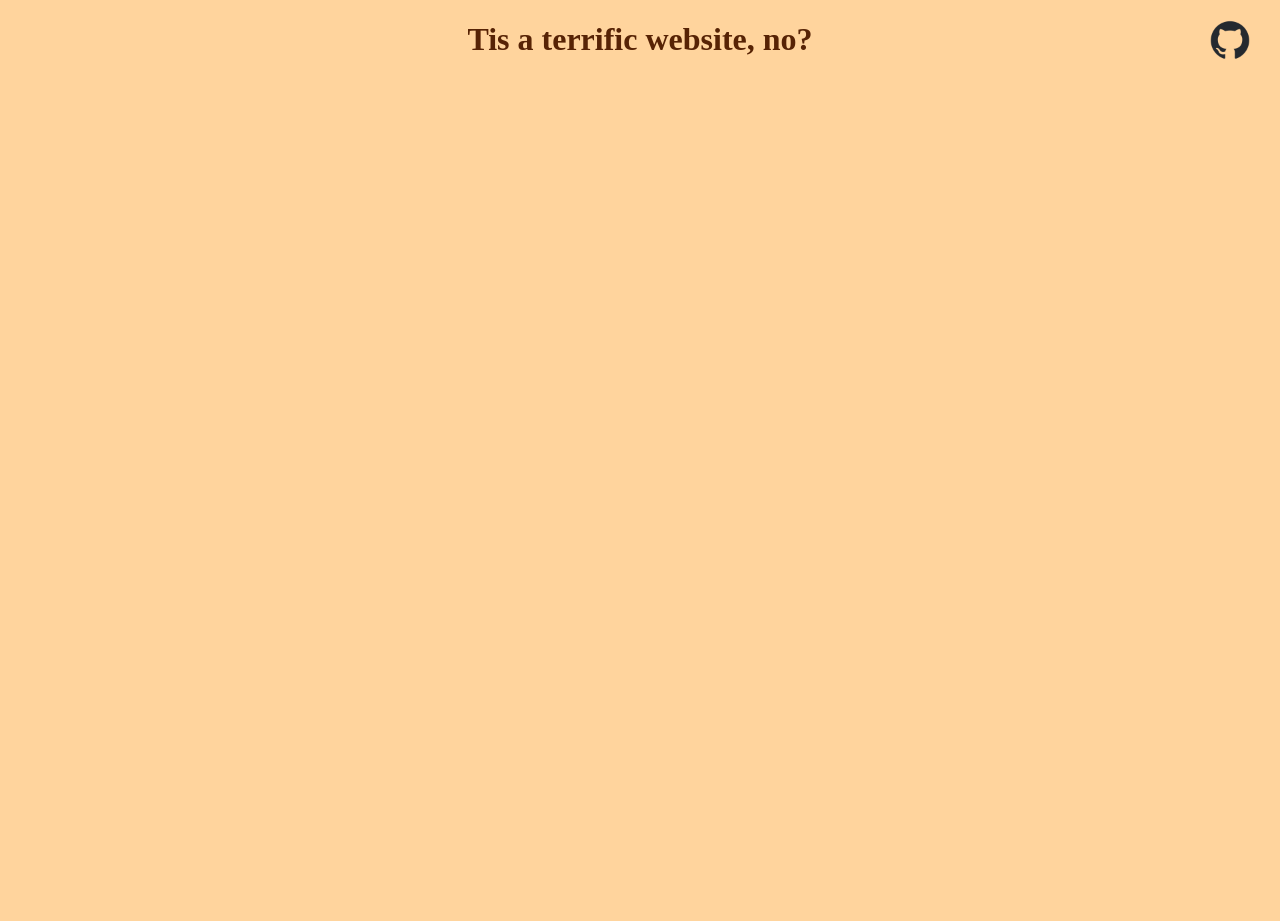
==== index.html @ 5a33f630 "New Files Added, Some Formatting" ====
<!DOCTYPE html>
<html lang="en">
<head>
  <meta charset="UTF-8">
  <title>The Nothing Website</title>
  <link rel="stylesheet" href="style.css">
</head>

<body>
	<h1>Tis a terrific website, no?</h1>

	<a href="https://github.com/Memore-is/The-Nohing-Website" target="_blank">
		<img src="github-mark.png" id="mark">
	</a>

	<script src="script.js"></script>
</body>
</html>
---- style.css ----
body {
  background: #ffd49d;
  color: rgb(87, 35, 5);
  font-family: 'Times New Roman', Times, serif;
  height: 100vh;
  margin: 0;
  overflow: hidden;
}

h1 {
  text-align: center;
}

#mark {
  position: fixed;
  top: 20px;
  right: 30px;
  width: 40px;
  cursor: pointer;
}
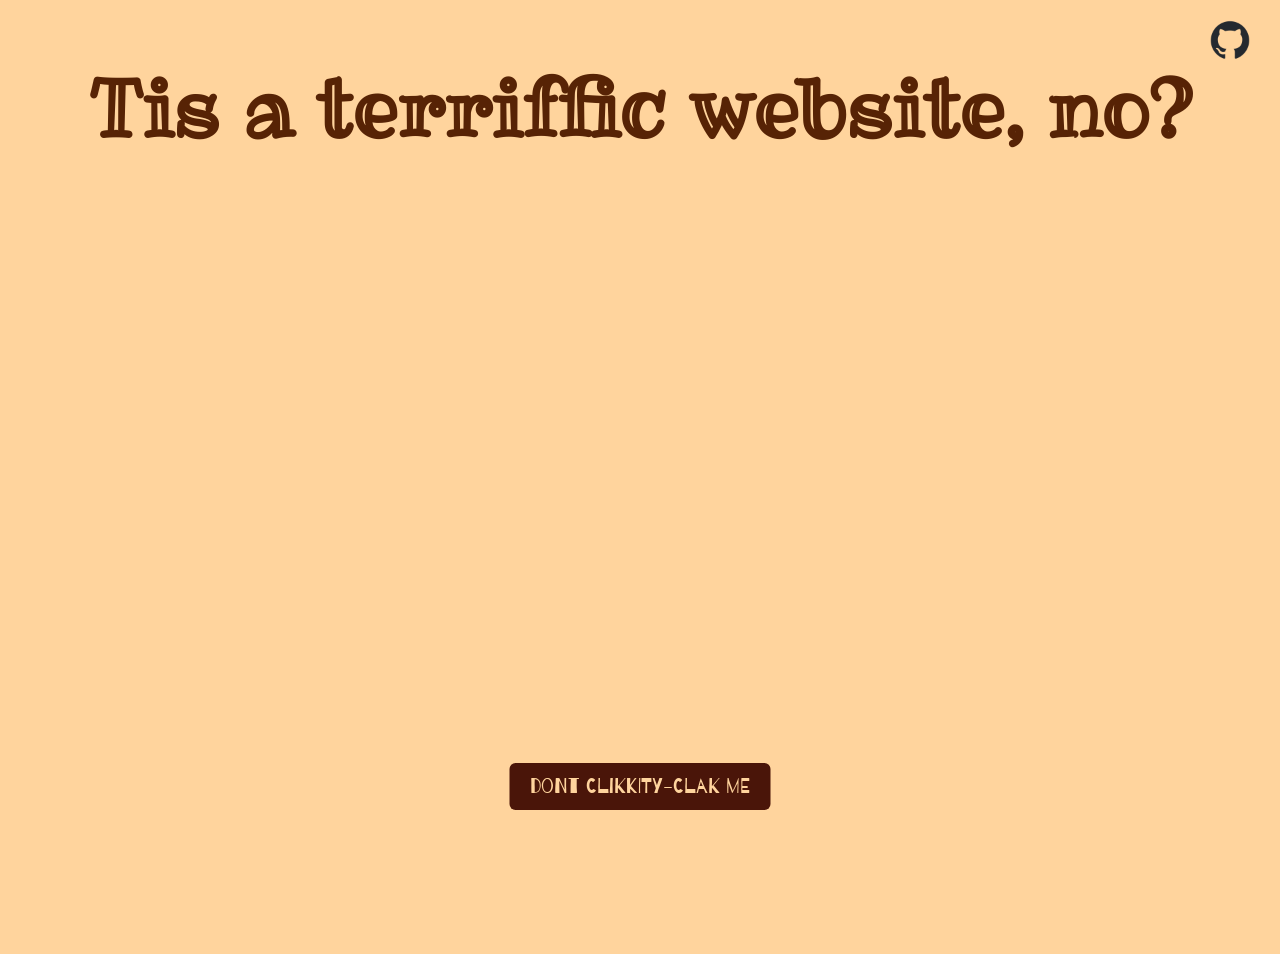
==== commit e6c31f26: "New Fonts and More Fun" ====
--- a/index.html
+++ b/index.html
@@ -1,15 +1,20 @@
 <!DOCTYPE html>
 <html lang="en">
 <head>
-  <meta charset="UTF-8">
-  <title>The Nothing Website</title>
-  <link rel="stylesheet" href="style.css">
+	<meta charset="UTF-8">
+	<title>The Nothing Website</title>
+	<link rel="stylesheet" href="style.css">
+	<link rel="preconnect" href="https://fonts.googleapis.com">
+	<link rel="preconnect" href="https://fonts.gstatic.com" crossorigin>
+	<link href="https://fonts.googleapis.com/css2?family=Barrio&family=Ribeye+Marrow&display=swap" rel="stylesheet">
 </head>
 
 <body>
-	<h1>Tis a terrific website, no?</h1>
+	<h1>Tis a terriffic website, no?</h1>
 
-	<a href="https://github.com/Memore-is/The-Nohing-Website" target="_blank">
+	<button>dont clikkity-clak me</button>
+
+	<a href="https://github.com/Memore-is/The-Nothing-Website" target="_blank">
 		<img src="github-mark.png" id="mark">
 	</a>
 
--- a/style.css
+++ b/style.css
@@ -1,7 +1,8 @@
 body {
   background: #ffd49d;
   color: rgb(87, 35, 5);
-  font-family: 'Times New Roman', Times, serif;
+  font-family: 'Ribeye Marrow', system-ui;
+  font-size: 40px;
   height: 100vh;
   margin: 0;
   overflow: hidden;
@@ -11,6 +12,23 @@
   text-align: center;
 }
 
+button {
+  background-color: rgb(74, 21, 9);
+  color: #ffd49d;
+  font-size: 20px;
+  font-family: 'Barrio', system-ui;
+  border: none;
+  border-radius: 6px;
+
+  position: absolute;
+  bottom: 10%;
+  left: 50%;
+  transform: translateX(-50%);
+  cursor: pointer;
+  padding: 12px 20px;
+
+}
+
 #mark {
   position: fixed;
   top: 20px;
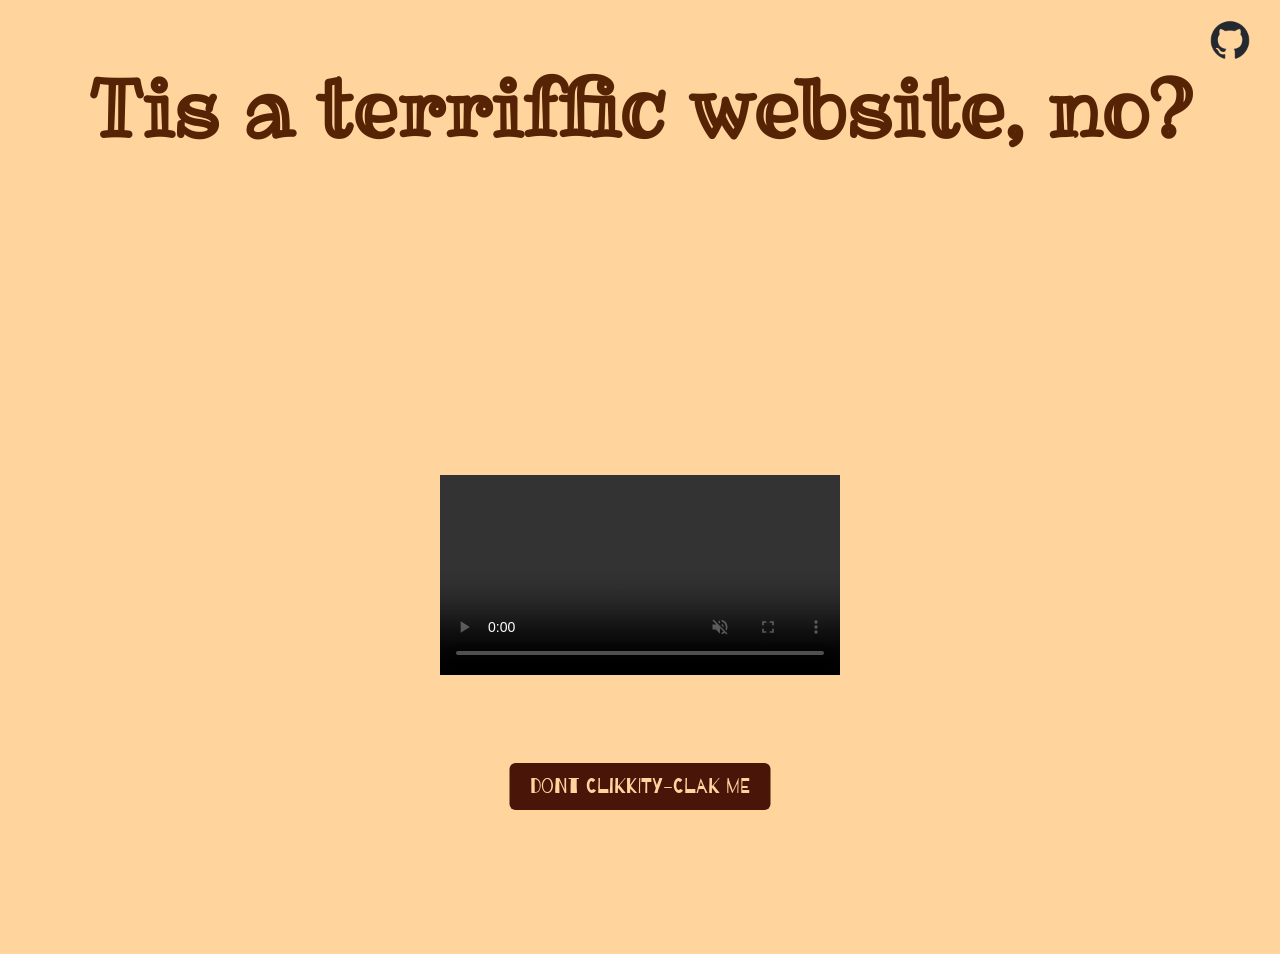
==== commit 6624f8d6: "added gif, will fix autoplay" ====
--- a/index.html
+++ b/index.html
@@ -1,23 +1,28 @@
 <!DOCTYPE html>
 <html lang="en">
-<head>
-	<meta charset="UTF-8">
-	<title>The Nothing Website</title>
-	<link rel="stylesheet" href="style.css">
-	<link rel="preconnect" href="https://fonts.googleapis.com">
-	<link rel="preconnect" href="https://fonts.gstatic.com" crossorigin>
-	<link href="https://fonts.googleapis.com/css2?family=Barrio&family=Ribeye+Marrow&display=swap" rel="stylesheet">
-</head>
+	<head>
+		<meta charset="UTF-8">
+		<title>The Nothing Website</title>
+		<link rel="stylesheet" href="style.css">
+		<link rel="preconnect" href="https://fonts.googleapis.com">
+		<link rel="preconnect" href="https://fonts.gstatic.com" crossorigin>
+		<link href="https://fonts.googleapis.com/css2?family=Barrio&family=Ribeye+Marrow&display=swap" rel="stylesheet">
+	</head>
 
-<body>
-	<h1>Tis a terriffic website, no?</h1>
+	<body>
+		<h1 id="text">Tis a terriffic website, no?</h1>
 
-	<button>dont clikkity-clak me</button>
+		<button id="button">dont clikkity-clak me</button>
 
-	<a href="https://github.com/Memore-is/The-Nothing-Website" target="_blank">
-		<img src="github-mark.png" id="mark">
-	</a>
+		<a href="https://github.com/Memore-is/The-Nothing-Website" target="_blank">
+			<img src="github-mark.png" id="mark">
+		</a>
 
-	<script src="script.js"></script>
-</body>
-</html>
+		<video loop="true" autoplay="autoplay" controls muted>
+			<source src="Sunghooned.mov">
+		</video>
+		  
+
+		<script src="script.js"></script>
+	</body>
+</html>
--- a/style.css
+++ b/style.css
@@ -26,7 +26,6 @@
   transform: translateX(-50%);
   cursor: pointer;
   padding: 12px 20px;
-
 }
 
 #mark {
@@ -36,3 +35,12 @@
   width: 40px;
   cursor: pointer;
 }
+
+video {
+  width: 10em;
+  position: absolute;
+  bottom: 25%;
+  left: 50%;
+  transform: translateX(-50%);
+  cursor: pointer;
+}
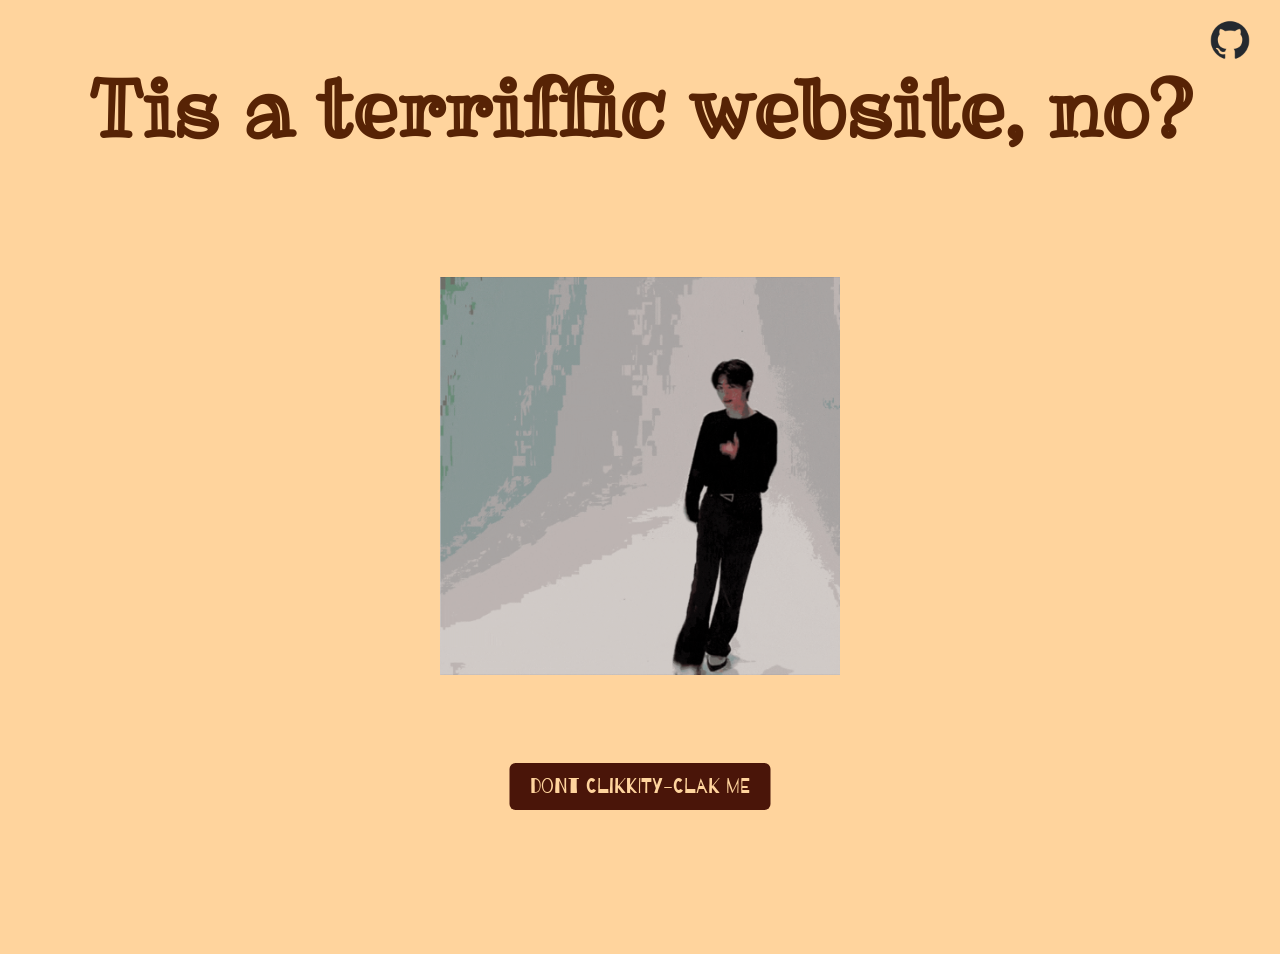
==== commit d3febc75: "tis a gif now" ====
--- a/index.html
+++ b/index.html
@@ -18,10 +18,7 @@
 			<img src="github-mark.png" id="mark">
 		</a>
 
-		<video loop="true" autoplay="autoplay" controls muted>
-			<source src="Sunghooned.mov">
-		</video>
-		  
+		<img src="Sunghooned.gif" id="Sunghooned">
 
 		<script src="script.js"></script>
 	</body>
--- a/style.css
+++ b/style.css
@@ -36,7 +36,7 @@
   cursor: pointer;
 }
 
-video {
+#Sunghooned {
   width: 10em;
   position: absolute;
   bottom: 25%;
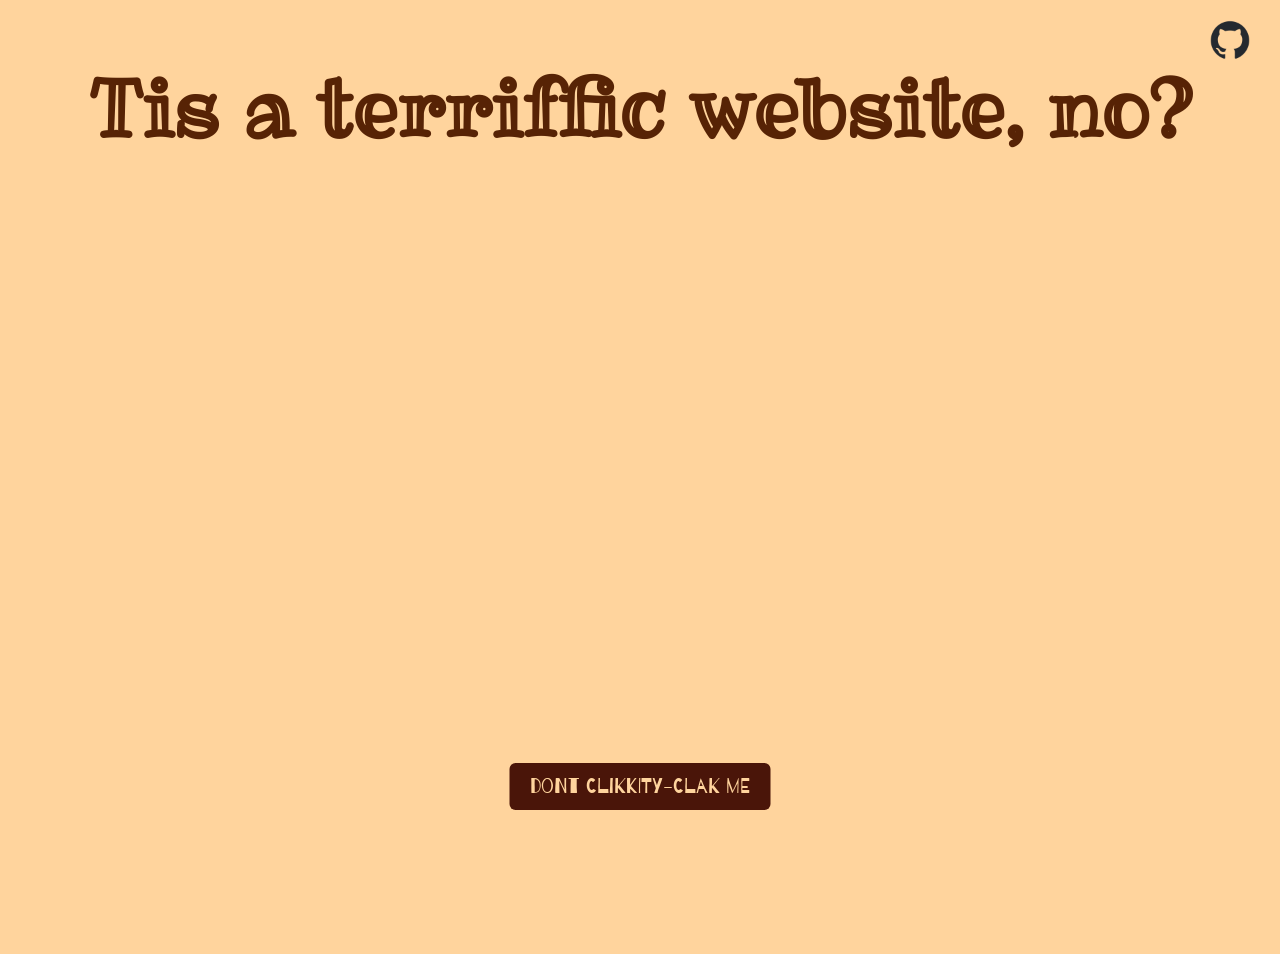
==== commit cd4e1f5e: "ehm i just fxed the js thing and linked to the evil ahh page" ====
--- a/index.html
+++ b/index.html
@@ -13,12 +13,12 @@
 		<h1 id="text">Tis a terriffic website, no?</h1>
 
 		<button id="button">dont clikkity-clak me</button>
+		<a id="link" href="corrupted.html"></a>
 
 		<a href="https://github.com/Memore-is/The-Nothing-Website" target="_blank">
 			<img src="github-mark.png" id="mark">
 		</a>
 
-		<img src="Sunghooned.gif" id="Sunghooned">
 
 		<script src="script.js"></script>
 	</body>
--- a/style.css
+++ b/style.css
@@ -34,13 +34,4 @@
   right: 30px;
   width: 40px;
   cursor: pointer;
-}
-
-#Sunghooned {
-  width: 10em;
-  position: absolute;
-  bottom: 25%;
-  left: 50%;
-  transform: translateX(-50%);
-  cursor: pointer;
 }
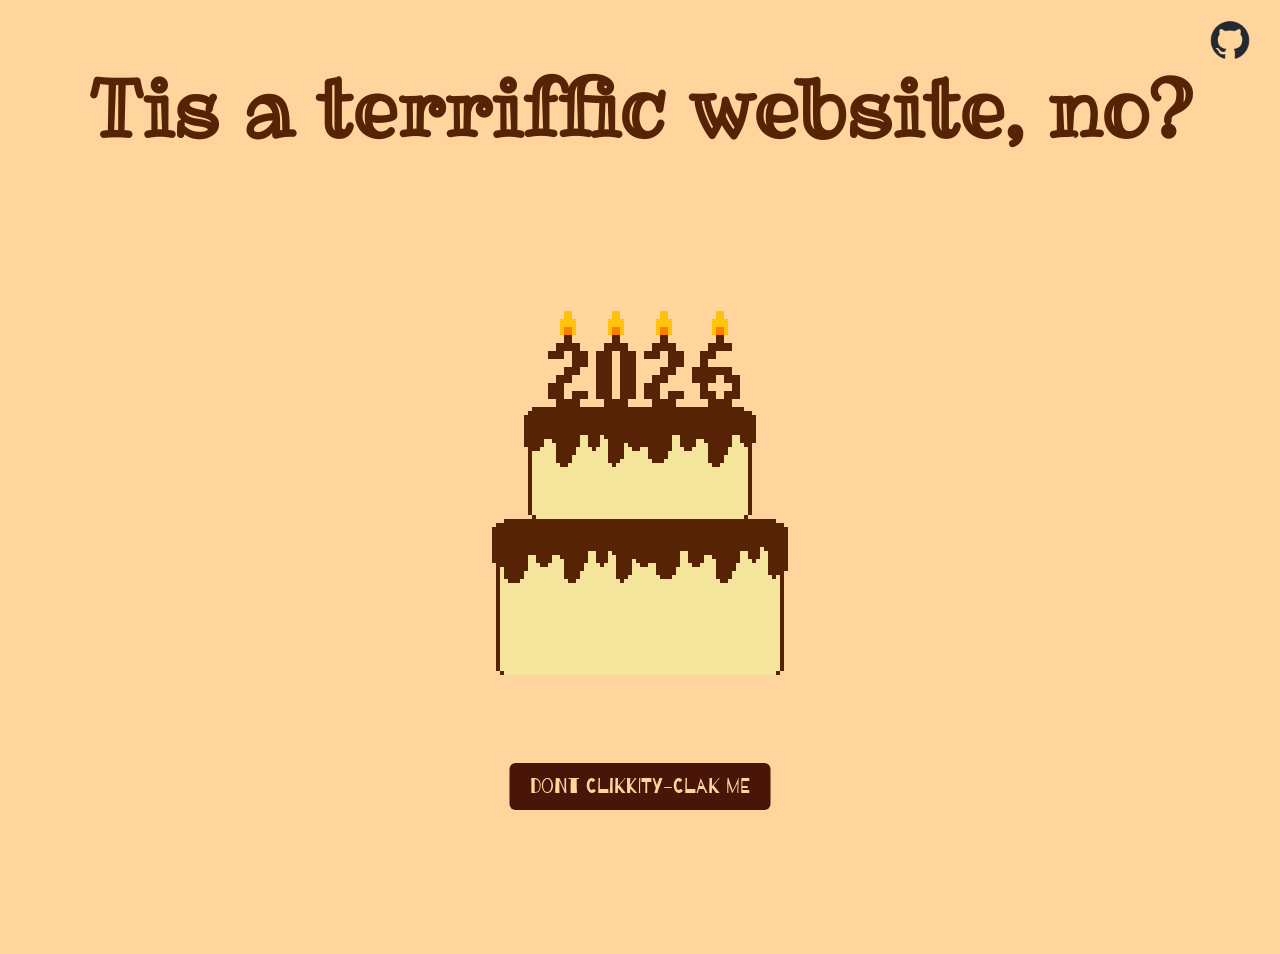
==== commit c2dd7124: "cake and cat-api" ====
--- a/index.html
+++ b/index.html
@@ -16,9 +16,10 @@
 		<a id="link" href="corrupted.html"></a>
 
 		<a href="https://github.com/Memore-is/The-Nothing-Website" target="_blank">
-			<img src="github-mark.png" id="mark">
+			<img src="github-mark.png" id="mark"/>
 		</a>
 
+		<img src="cake.png" id="cats"/>
 
 		<script src="script.js"></script>
 	</body>
--- a/style.css
+++ b/style.css
@@ -1,6 +1,6 @@
 body {
   background: #ffd49d;
-  color: rgb(87, 35, 5);
+  color: #572305;
   font-family: 'Ribeye Marrow', system-ui;
   font-size: 40px;
   height: 100vh;
@@ -34,4 +34,14 @@
   right: 30px;
   width: 40px;
   cursor: pointer;
+}
+
+#cats {
+  width: 10em;
+  height: 10em;
+  position: absolute;
+  bottom: 25%;
+  left: 50%;
+  transform: translateX(-50%);
+  cursor: pointer;
 }
